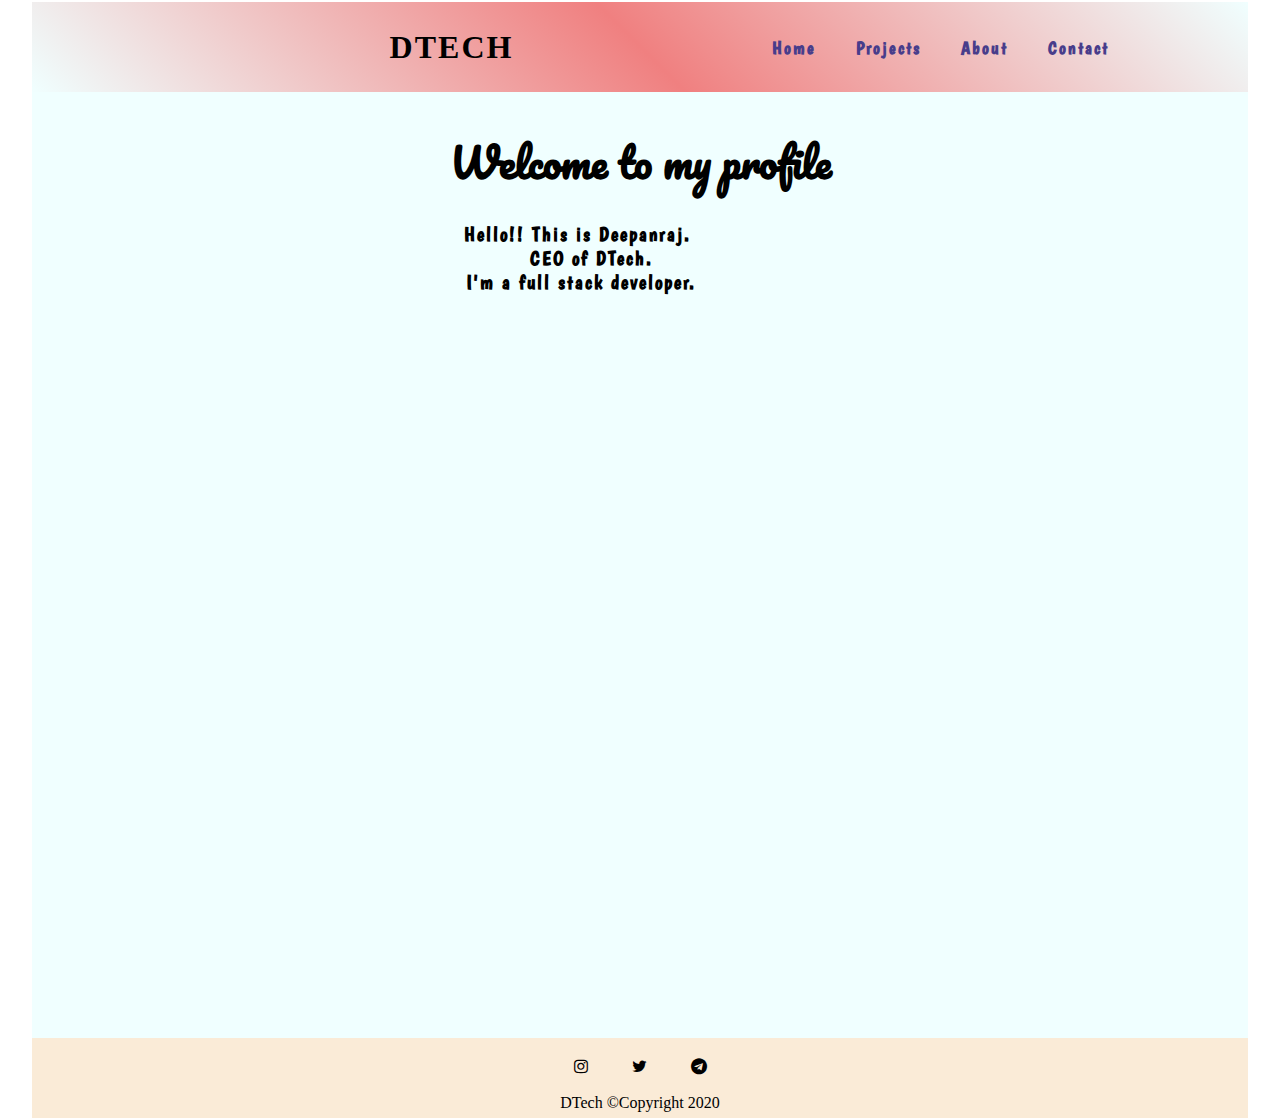
==== index.html @ 6f2abe1b "2 commit" ====
<!DOCTYPE html>
<html lang="en">
<head>
    <meta charset="UTF-8">
    <meta name="viewport" content="width=device-width, initial-scale=1.0">
    <title>DTech</title>
     <!--stylesheet-->
    <link rel="stylesheet" href="style.css">
    <!--google-font-->
    <link href="https://fonts.googleapis.com/css2?family=Pacifico&family=Sacramento&display=swap" rel="stylesheet">
     <!--icons-->
    <link rel="stylesheet" href="https://cdnjs.cloudflare.com/ajax/libs/font-awesome/4.7.0/css/font-awesome.min.css">

    
</head>
<body>

    <div id="body">
        <header>
            <span></span>

            <h1>DTech</h1>

            <nav class="navs">
                <a href="#">Home</a>
                <a href="#">Projects</a>
                <a href="#">About</a>
                <a href="#">Contact</a>
            </nav>

            <div class="burger">
                <div class="l1"></div>
                <div class="l2"></div>
                <div class="l3"></div>
            </div>
        </header>

       <main id="main">
            <h3>Welcome to my profile</h3>
             
             <pre id="intro">
                 Hello!! This is Deepanraj.
                     CEO of DTech.
                  I'm a full stack developer.
             
               </pre>
        
        </main>

        <footer>
            <div id="icon-tray">
                <i class="fa fa-instagram" aria-hidden="true"></i>
                <i class="fa fa-twitter" aria-hidden="true"></i>
                <i class="fa fa-telegram" aria-hidden="true"></i>
         </div>
         <div id="copyright">DTech &copy;Copyright 2020</div>
        </footer>
    

    </div>
    
    <script src="js/app.js"></script>
</body>
</html>
---- style.css ----
@import url('https://fonts.googleapis.com/css2?family=Boogaloo&display=swap');


*{
    margin: 0px;
    padding: 0px;
    box-sizing: border-box;
}
body{
    background-color: white;
}

#body{
    background-color:azure;
    height:1080px;
    width: auto;
    position: relative;
    top: 0%;
    margin-top: 0em;
    margin-left: 2em;
    margin-right: 2em;
    
    
}

header
{
    display:flex;
    justify-content:space-around;
    align-items: center;
    background-image: linear-gradient(45deg,azure,lightcoral,azure);
    height: 10vh;
    margin-top: 2px;

}

nav
{
    display: flex;
    
    /*margin-left: 68%;*/
}

nav a{
    margin: 20px;
    text-decoration: none;
    color: darkslateblue;
    font-family:"Boogaloo", cursive;
    font-size: 18px;
    align-items: center;
    justify-items: center;
    font-weight: bolder;
    letter-spacing: 2px;
    
}
.burger{
    display: none;
    cursor: pointer;

    
}

.burger div
{
    height: 3px;
    width: 25px;
    background-color: brown;
    margin: 3px;

}

#main
{
    height: auto;
    width: auto;
}
/*Dtech*/
h1{

    letter-spacing: 2px;
    text-transform: uppercase;
    
}
/*welcome*/
h3{

    
    font-family: 'Pacifico',cursive;
    text-align: center;
    justify-content: center;
    position: relative;
    top: 0%;
    left: 50%;
    transform: translate(-50%,50%);
    font-size: 40px;
    
}
#intro
{
    font-size: 20px;
    position: relative;
    top: 10%;
    left: 40%;
    transform: translate(-50%,50%);
    justify-content: center;
    text-align: center;
    font-family: 'Boogaloo', cursive;
    font-weight: 700;
    letter-spacing: 2px;
}


footer
{
    background-color: antiquewhite;
    height:80px;
    width: auto;
    text-align: center;
    position: relative;
    top: 70%;    
}
#icon-tray i
{
    margin-top: 10px;
    margin: 10px;
    padding: 10px;
}


a:hover
{
    color: yellow;
    text-shadow: 2px 2px orangered;
    transition: ease 0.5s;
}


@media screen and (max-width:768px)
{

    #body
    {
        margin-top: 0em;
        margin-left: 0em;
        margin-right: 0em;
        overflow-x: hidden;
        
    }
    h1{
        margin-right: 50%;
    }

    header
    {
        background-image: linear-gradient(45deg,azure,burlywood,bisque);
    }

    nav {
        position: absolute;
        right: 0px;
        height:89.75vh ;
        top: 10.25vh;
        background-image:linear-gradient(45deg,azure,burlywood,bisque) ;
        display: flex;
        flex-direction: column;
        align-items: center;
        justify-content: space-around;
        width: 50%;
        transform: translateX(100%);
        transition: transform 0.5s ease-in;
        
        
        
    }
   
    nav a{
        opacity: 0;
    }

    .burger
    {
        display: block;
    
    }

    #intro
    {
       font-size: 15px;
       position: relative;
       top: 10%;
       left: 40%;
       transform: translate(-50%,50%);
       justify-content: center;
       text-align: center;
       font-weight: bolder;
    }

h3{
    font-size: 30px;
}

    
}

.nav-active{
       transform: translateX(0%);
}

.mainsmove
{
    transform: translateX(-50%);
    transition: ease-out 0.5s;
}
@keyframes navlinkslide{
    from
    {
        opacity: 0;
        transform: translateX(50px);
    }

    to{
        opacity: 1;
        transform: translateX(0px);
    }

}

@keyframes mainmove
{
    from
    {
        transform: translateX(50%);
    }
    to
    {
        transform: translateX(-50%);
    }
}
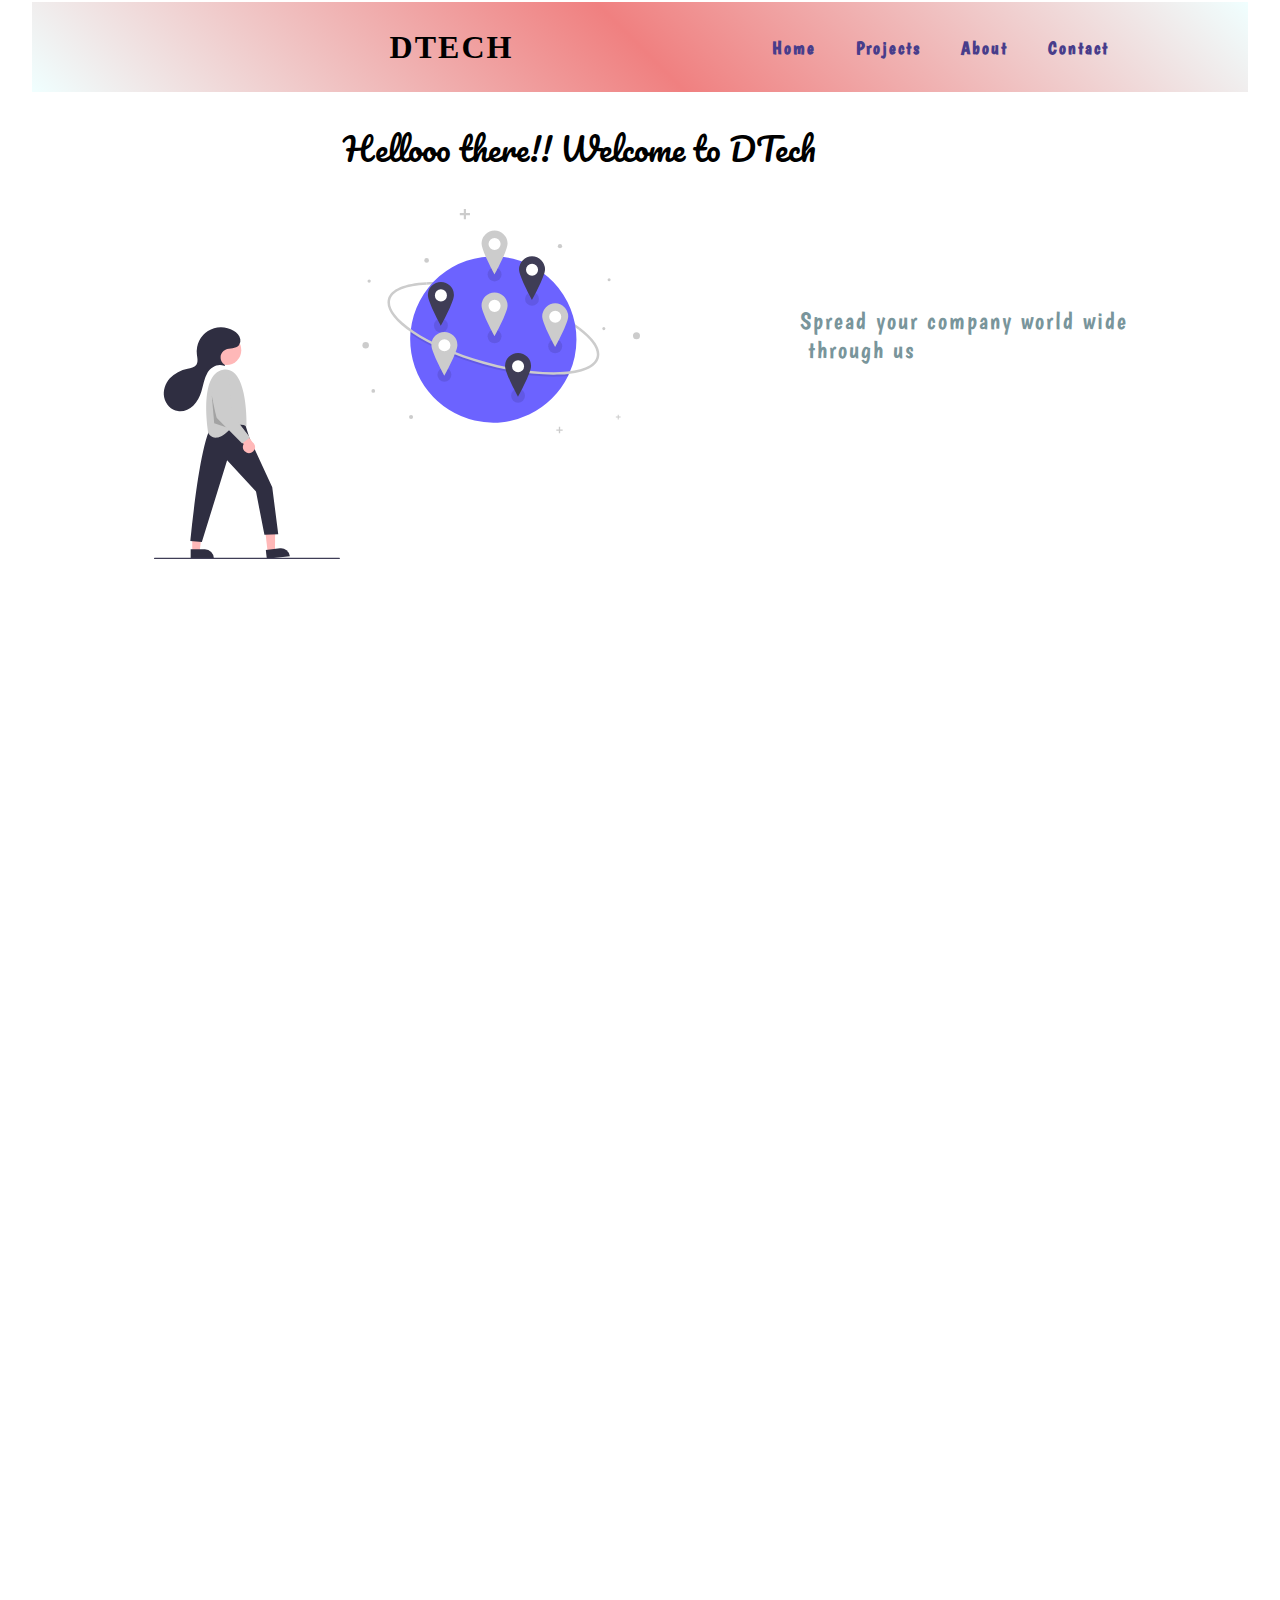
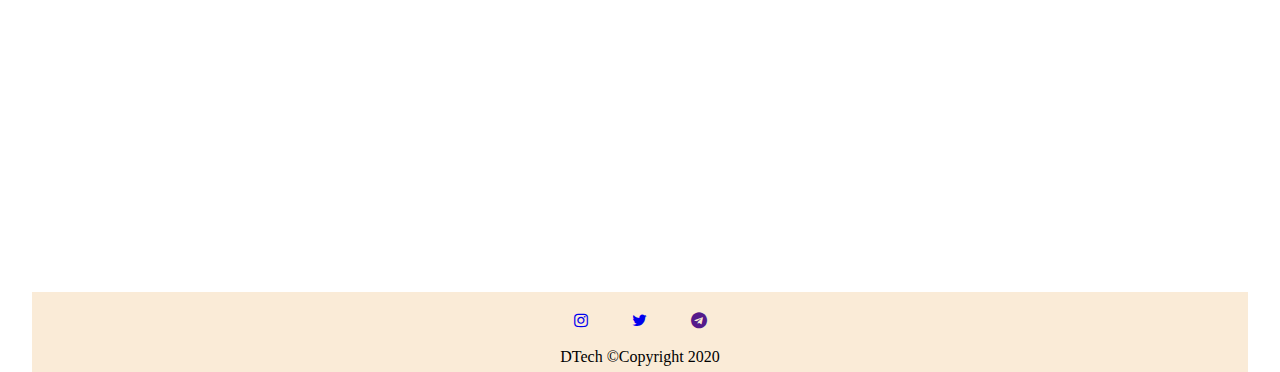
==== commit a14e445b: "stylechange" ====
--- a/index.html
+++ b/index.html
@@ -36,22 +36,24 @@
         </header>
 
        <main id="main">
-            <h3>Welcome to my profile</h3>
-             
-             <pre id="intro">
-                 Hello!! This is Deepanraj.
-                     CEO of DTech.
-                  I'm a full stack developer.
-             
-               </pre>
+            <h3>Hellooo there!! Welcome to DTech</h3>  
+             <div id="world">
+                <img src="img/world.svg" alt="world" class="image">
+                <pre id="intro">
+                    Spread your company world wide
+                     through us
+                  </pre>
+   
+             </div>
+            
         
         </main>
 
         <footer>
             <div id="icon-tray">
-                <i class="fa fa-instagram" aria-hidden="true"></i>
-                <i class="fa fa-twitter" aria-hidden="true"></i>
-                <i class="fa fa-telegram" aria-hidden="true"></i>
+               <a href="https://instagram.com/my_blind_soul?igshid=cwxaihe57sc7"> <i class="fa fa-instagram" aria-hidden="true"></i></a></i>
+               <a href="https://twitter.com/DeepAn_Dj28?s=09"><i class="fa fa-twitter" aria-hidden="true"></i></a> 
+               <a href=""><i class="fa fa-telegram" aria-hidden="true"></i></a> 
          </div>
          <div id="copyright">DTech &copy;Copyright 2020</div>
         </footer>
@@ -60,5 +62,24 @@
     </div>
     
     <script src="js/app.js"></script>
+    <script src="jquery-3.5.1.js"></script>
+
+    <script type="text/javascript">
+         $(function()
+         {
+             $(window).scroll(function()
+             {
+                 if($(window).scrollTop()>0)
+                 {
+                     $("header").addClass("static-head");
+                 }
+                 else{
+                     $("header").removeClass("static-head");
+                 }
+
+             });
+
+         });
+    </script>
 </body>
 </html>--- a/style.css
+++ b/style.css
@@ -11,8 +11,8 @@
 }
 
 #body{
-    background-color:azure;
-    height:1080px;
+    background-color:white;
+    height:100vh;
     width: auto;
     position: relative;
     top: 0%;
@@ -31,6 +31,18 @@
     background-image: linear-gradient(45deg,azure,lightcoral,azure);
     height: 10vh;
     margin-top: 2px;
+
+}
+
+.static-head{
+    position: fixed;
+    top: 0;
+    left: 0;
+    width:95.9%;
+    margin-top: 0;
+    margin-left: 2em;
+    margin-right: 2em;
+    
 
 }
 
@@ -71,9 +83,10 @@
 
 #main
 {
-    height: auto;
+    height:100%;
     width: auto;
 }
+
 /*Dtech*/
 h1{
 
@@ -90,23 +103,35 @@
     justify-content: center;
     position: relative;
     top: 0%;
-    left: 50%;
+    left: 45%;
     transform: translate(-50%,50%);
-    font-size: 40px;
-    
+    font-size: 2em;
+    font-weight: 500;
+}
+
+#world
+{
+    display: flex;
+    margin-top: 5%;
+    margin-left: 10%;
+    margin-right: 10%;
+    padding: 0;
+}
+
+.image
+{
+    height: 40%;
+    width: 50%;
 }
 #intro
 {
-    font-size: 20px;
-    position: relative;
-    top: 10%;
-    left: 40%;
-    transform: translate(-50%,50%);
-    justify-content: center;
-    text-align: center;
+    font-size:1.5em;
+    margin-top: 10%;    
     font-family: 'Boogaloo', cursive;
-    font-weight: 700;
+    font-weight: 500;
     letter-spacing: 2px;
+    color:#79959B;
+    
 }
 
 
@@ -117,21 +142,36 @@
     width: auto;
     text-align: center;
     position: relative;
-    top: 70%;    
+    top: 100%;    
 }
 #icon-tray i
 {
     margin-top: 10px;
     margin: 10px;
     padding: 10px;
-}
-
-
-a:hover
+    text-decoration-style: none;
+    
+    
+}
+
+#icon-tray a{
+    text-decoration-style: none;
+}
+
+i:hover
+{
+    font-size: 20px;
+    color: black;
+
+}
+
+
+nav a:hover
 {
     color: yellow;
     text-shadow: 2px 2px orangered;
-    transition: ease 0.5s;
+    transition: ease 0.3s;
+    font-size: 20px;
 }
 
 
@@ -150,16 +190,31 @@
         margin-right: 50%;
     }
 
+    h3{
+        margin-left: 5%;
+    }
+
     header
     {
         background-image: linear-gradient(45deg,azure,burlywood,bisque);
     }
+    .static-head{
+        position: fixed;
+        top: 0;
+        left: 0;
+        width:100%;
+        margin-top: 0;
+        margin-left: 0;
+        
+    }
+
 
     nav {
         position: absolute;
         right: 0px;
         height:89.75vh ;
         top: 10.25vh;
+        border-radius:140px 0px 0px 140px;
         background-image:linear-gradient(45deg,azure,burlywood,bisque) ;
         display: flex;
         flex-direction: column;
@@ -182,22 +237,36 @@
         display: block;
     
     }
+    #world
+    {
+       display: flex;
+       flex-direction: column;
+       align-content: center;
+       justify-items: center;
+       margin-top: 20%;
+     }
+     .image
+       {
+          height: 60%;
+          width: 80%;
+       }
+     
+
 
     #intro
     {
-       font-size: 15px;
-       position: relative;
-       top: 10%;
-       left: 40%;
-       transform: translate(-50%,50%);
-       justify-content: center;
-       text-align: center;
-       font-weight: bolder;
-    }
-
-h3{
-    font-size: 30px;
-}
+        font-size:1.2em;
+        margin-left: -30%;    
+        font-family: 'Boogaloo', cursive;
+        font-weight: 500;
+        letter-spacing: 2px;
+        color:#79959B;
+        
+    }
+
+    h3{
+     font-size: 28px;
+    }
 
     
 }
@@ -230,6 +299,7 @@
     from
     {
         transform: translateX(50%);
+       
     }
     to
     {
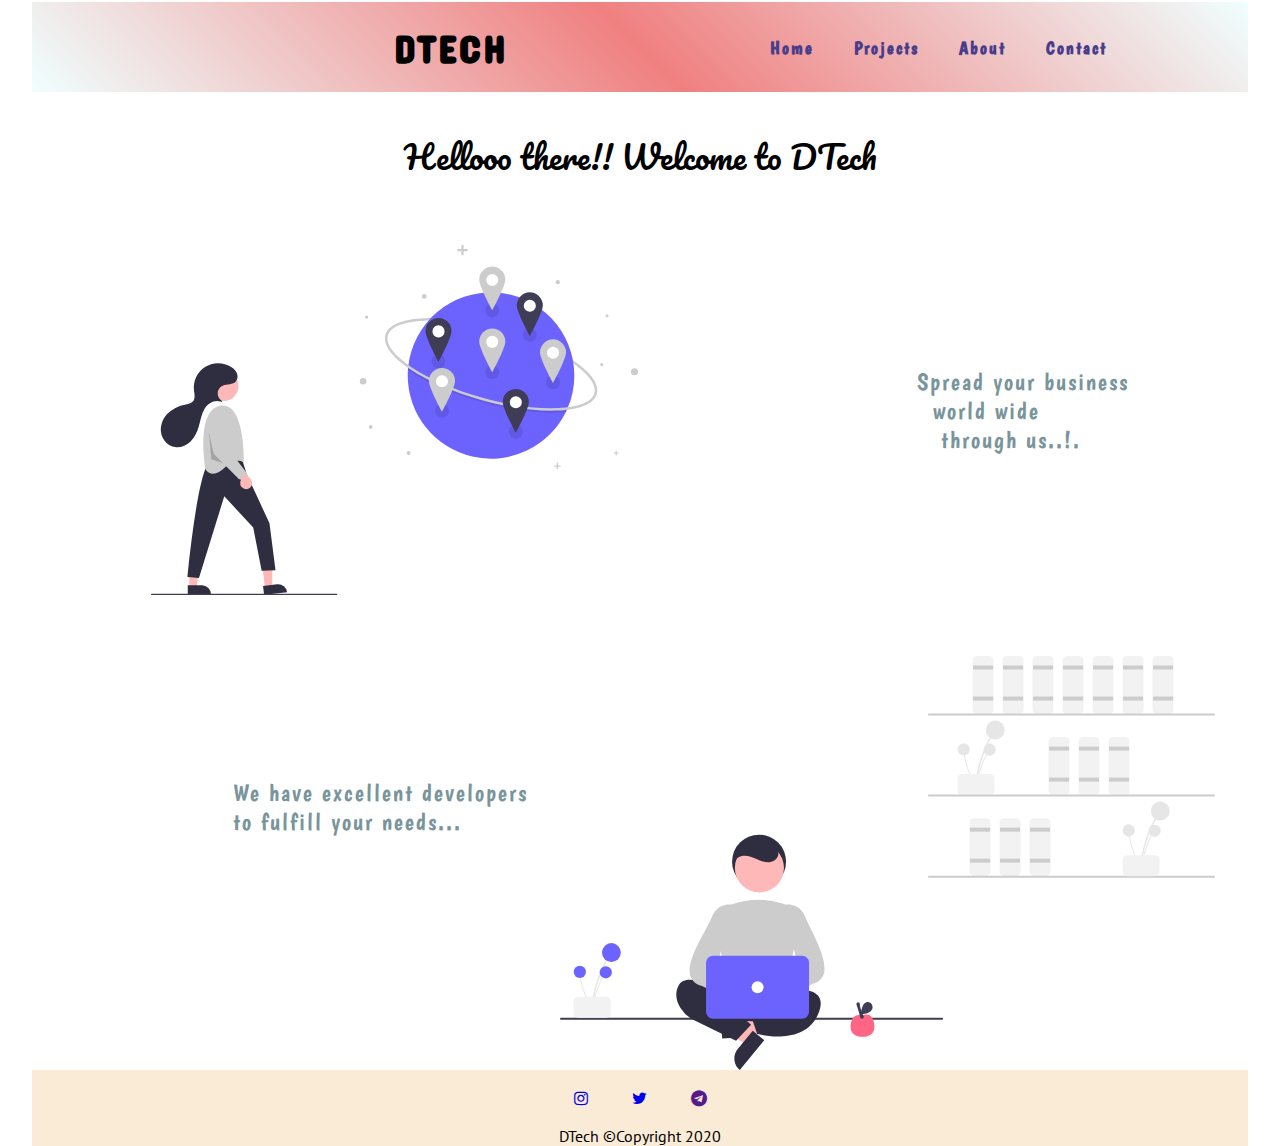
==== commit 999a8cc7: "fixes" ====
--- a/index.html
+++ b/index.html
@@ -22,10 +22,10 @@
             <h1>DTech</h1>
 
             <nav class="navs">
-                <a href="#">Home</a>
+                <a href="#main">Home</a>
                 <a href="#">Projects</a>
-                <a href="#">About</a>
-                <a href="#">Contact</a>
+                <a href="#developer">About</a>
+                <a href="#footer">Contact</a>
             </nav>
 
             <div class="burger">
@@ -40,16 +40,28 @@
              <div id="world">
                 <img src="img/world.svg" alt="world" class="image">
                 <pre id="intro">
-                    Spread your company world wide
-                     through us
+                    Spread your business
+                      world wide
+                       through us..!.
                   </pre>
    
+             </div>
+
+             <div id="developer">
+                 
+                 <pre id="dev-intro">
+                     We have excellent developers
+                     to fulfill your needs...
+                 </pre>
+
+                 <img src="img/Freelancer.svg" alt="developers" class="dev-image">
+
              </div>
             
         
         </main>
 
-        <footer>
+        <footer  id="footer">
             <div id="icon-tray">
                <a href="https://instagram.com/my_blind_soul?igshid=cwxaihe57sc7"> <i class="fa fa-instagram" aria-hidden="true"></i></a></i>
                <a href="https://twitter.com/DeepAn_Dj28?s=09"><i class="fa fa-twitter" aria-hidden="true"></i></a> 
--- a/style.css
+++ b/style.css
@@ -1,5 +1,6 @@
 @import url('https://fonts.googleapis.com/css2?family=Boogaloo&display=swap');
-
+@import url('https://fonts.googleapis.com/css2?family=Concert+One&display=swap');
+@import url('https://fonts.googleapis.com/css2?family=PT+Sans&display=swap');
 
 *{
     margin: 0px;
@@ -12,7 +13,7 @@
 
 #body{
     background-color:white;
-    height:100vh;
+    height:100%;
     width: auto;
     position: relative;
     top: 0%;
@@ -30,6 +31,7 @@
     align-items: center;
     background-image: linear-gradient(45deg,azure,lightcoral,azure);
     height: 10vh;
+    width: 100%;
     margin-top: 2px;
 
 }
@@ -49,8 +51,6 @@
 nav
 {
     display: flex;
-    
-    /*margin-left: 68%;*/
 }
 
 nav a{
@@ -92,6 +92,8 @@
 
     letter-spacing: 2px;
     text-transform: uppercase;
+    font-family: 'Concert One', cursive;
+    font-size: 40px;
     
 }
 /*welcome*/
@@ -101,10 +103,7 @@
     font-family: 'Pacifico',cursive;
     text-align: center;
     justify-content: center;
-    position: relative;
-    top: 0%;
-    left: 45%;
-    transform: translate(-50%,50%);
+    margin-top: 3%;
     font-size: 2em;
     font-weight: 500;
 }
@@ -112,16 +111,16 @@
 #world
 {
     display: flex;
+    justify-content: space-evenly;
     margin-top: 5%;
-    margin-left: 10%;
-    margin-right: 10%;
     padding: 0;
+    
 }
 
 .image
 {
-    height: 40%;
-    width: 50%;
+    height: 30%;
+    width: 40%;
 }
 #intro
 {
@@ -134,19 +133,38 @@
     
 }
 
+#developer
+{
+    display: flex;
+    justify-content: space-evenly;
+    margin-top: 5%;
+    padding: 0;
+}
+#dev-intro
+{
+    font-size:1.5em;
+    margin-top: 10%;    
+    font-family: 'Boogaloo', cursive;
+    font-weight: 500;
+    letter-spacing: 2px;
+    color:#79959B;
+
+}
+
 
 footer
 {
     background-color: antiquewhite;
-    height:80px;
-    width: auto;
+    height:12%;
+    width:100%;
     text-align: center;
     position: relative;
-    top: 100%;    
+    top: 80%;    
+    
 }
 #icon-tray i
 {
-    margin-top: 10px;
+    margin-top: 5px;
     margin: 10px;
     padding: 10px;
     text-decoration-style: none;
@@ -158,6 +176,12 @@
     text-decoration-style: none;
 }
 
+#copyright
+{
+    font-family: 'PT Sans', sans-serif;
+    
+
+}
 i:hover
 {
     font-size: 20px;
@@ -180,17 +204,22 @@
 
     #body
     {
-        margin-top: 0em;
-        margin-left: 0em;
-        margin-right: 0em;
+        height: 100%;
+        width: auto;
+        margin-top: 0;
+        margin-left: 0;
+        margin-right: 0;
         overflow-x: hidden;
         
     }
-    h1{
-        margin-right: 50%;
-    }
-
+    h1
+    {
+        margin-left: -50%;
+        margin-bottom: 5px;
+    
+    }
     h3{
+        margin-top: 10%;
         margin-left: 5%;
     }
 
@@ -198,6 +227,7 @@
     {
         background-image: linear-gradient(45deg,azure,burlywood,bisque);
     }
+
     .static-head{
         position: fixed;
         top: 0;
@@ -212,9 +242,9 @@
     nav {
         position: absolute;
         right: 0px;
-        height:89.75vh ;
+        height:60vh ;
         top: 10.25vh;
-        border-radius:140px 0px 0px 140px;
+        border-radius:120px 0px 0px 120px;
         background-image:linear-gradient(45deg,azure,burlywood,bisque) ;
         display: flex;
         flex-direction: column;
@@ -222,8 +252,7 @@
         justify-content: space-around;
         width: 50%;
         transform: translateX(100%);
-        transition: transform 0.5s ease-in;
-        
+        transition: transform 0.5s ease-in-out;
         
         
     }
@@ -235,14 +264,16 @@
     .burger
     {
         display: block;
-    
-    }
+        margin-right: -70px;
+    
+    }
+
     #world
     {
        display: flex;
        flex-direction: column;
+       justify-content: space-evenly;
        align-content: center;
-       justify-items: center;
        margin-top: 20%;
      }
      .image
@@ -256,18 +287,41 @@
     #intro
     {
         font-size:1.2em;
-        margin-left: -30%;    
+        margin-top: -5%;  
+        margin-left: 10%; 
         font-family: 'Boogaloo', cursive;
         font-weight: 500;
         letter-spacing: 2px;
         color:#79959B;
         
     }
-
-    h3{
-     font-size: 28px;
-    }
-
+    
+    #developer
+    {
+        display: flex;
+        flex-direction: column;
+        justify-content: space-evenly;
+        margin-top: 15%;
+    }
+    
+    #dev-intro
+    {
+        font-size:1.2em;
+        margin-left:-25%;    
+        font-family: 'Boogaloo', cursive;
+        font-weight: 500;
+        letter-spacing: 2px;
+        color:#79959B;
+        
+    }
+    .dev-image
+    {
+        height: 50%;
+        width: 70%;
+        margin-left: 25%;
+        margin-top: -15%;
+
+    }
     
 }
 
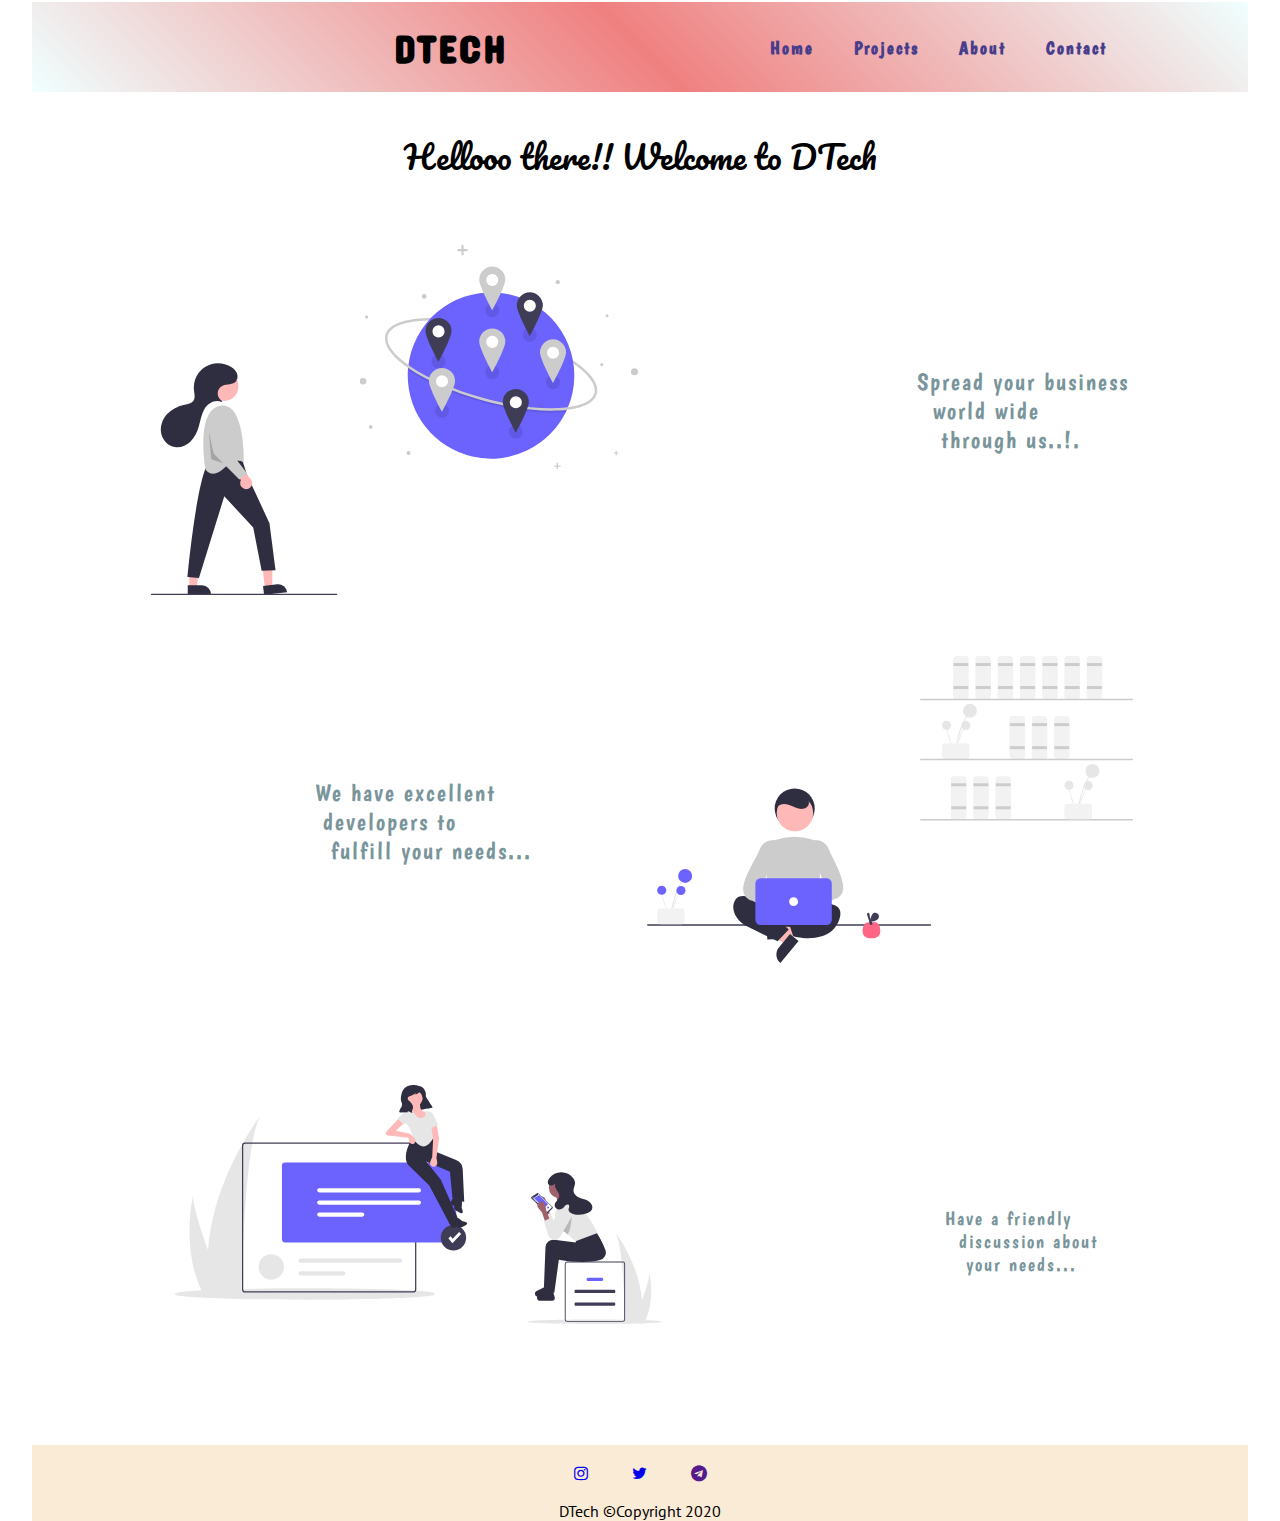
==== commit 99da0ce5: "section-added" ====
--- a/index.html
+++ b/index.html
@@ -50,13 +50,24 @@
              <div id="developer">
                  
                  <pre id="dev-intro">
-                     We have excellent developers
-                     to fulfill your needs...
+                     We have excellent 
+                      developers to
+                       fulfill your needs...
                  </pre>
 
                  <img src="img/Freelancer.svg" alt="developers" class="dev-image">
 
              </div>
+
+            <div id="discuss">
+                <img src="img/undraw.svg" alt="Discuss" class="dis-image">
+                <pre id="dis-intro">
+                    Have a friendly
+                      discussion about 
+                       your needs...
+                </pre>
+
+            </div>
             
         
         </main>
--- a/style.css
+++ b/style.css
@@ -150,6 +150,34 @@
     color:#79959B;
 
 }
+.dev-image
+{
+    height: 65%;
+    width: 40%;
+}
+#discuss
+{
+    display: flex;
+    justify-content: space-evenly;
+    margin-top: 10%;
+    padding: 0;
+}
+
+#dis-intro
+{
+    font-size:1.2em;
+    margin-top: 10%;
+    font-family: 'Boogaloo', cursive;
+    font-weight: 500;
+    letter-spacing: 2px;
+    color:#79959B;
+}
+
+.dis-image
+{
+    height: 60%;
+    width: 40%;
+}
 
 
 footer
@@ -159,7 +187,8 @@
     width:100%;
     text-align: center;
     position: relative;
-    top: 80%;    
+    top: 80%; 
+    margin-top: 10%;   
     
 }
 #icon-tray i
@@ -280,6 +309,7 @@
        {
           height: 60%;
           width: 80%;
+          margin-left: 4%;
        }
      
 
@@ -316,12 +346,34 @@
     }
     .dev-image
     {
-        height: 50%;
-        width: 70%;
-        margin-left: 25%;
-        margin-top: -15%;
-
-    }
+        height: 60%;
+        width: 50%;
+        margin-left: 35%;
+        margin-top: -10%;
+
+    }
+
+    #discuss
+    {
+        display: flex;
+        margin-top: 20%;
+        
+
+    }
+
+    #dis-intro
+    {
+      margin-left: -30%;
+    }
+
+    
+    .dis-image
+    {
+      height: 80%;
+      width: 40%;
+      
+    }
+
     
 }
 
